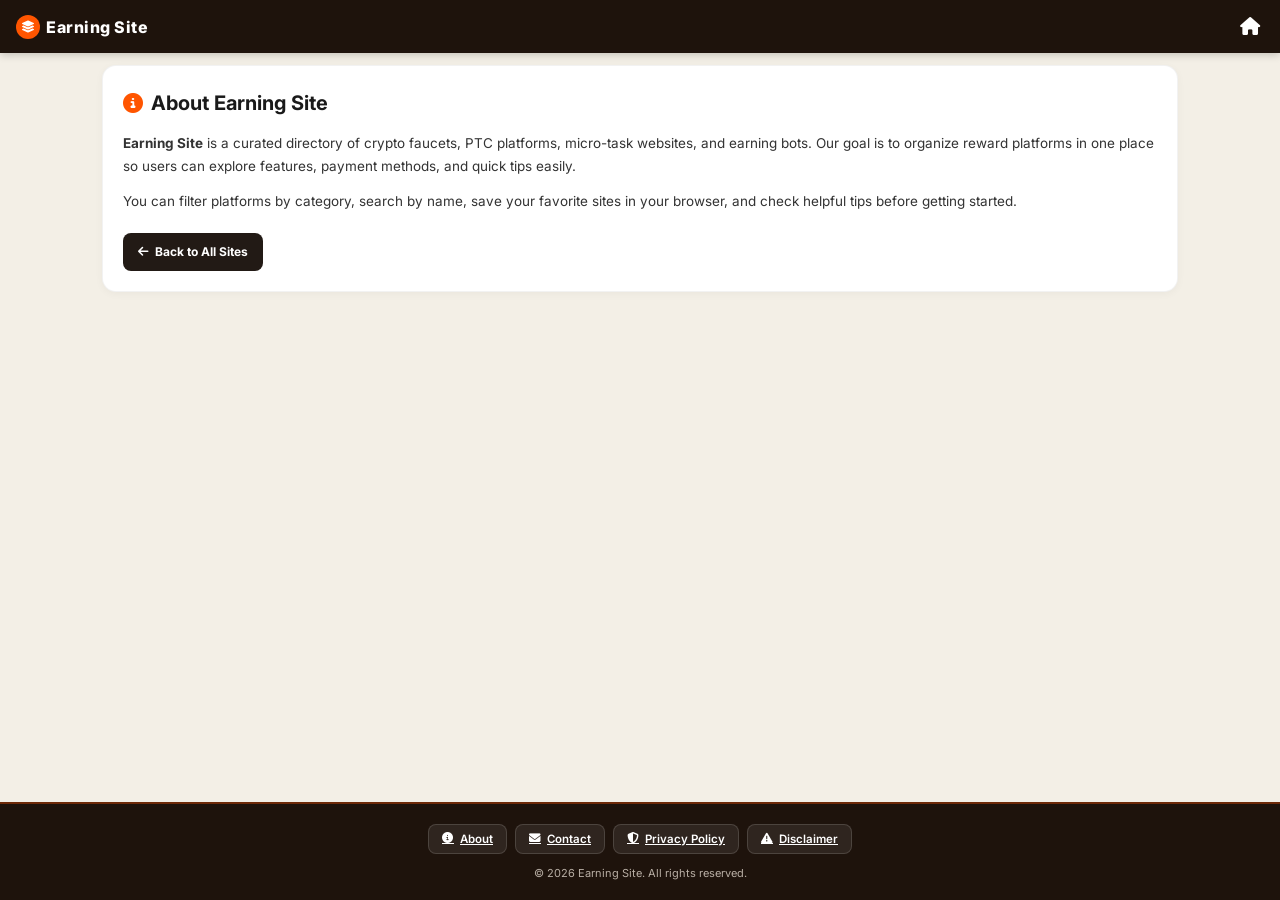
==== about.html @ e964b61c "Add about.html for Earning Site information" ====
<!DOCTYPE html>
<html lang="en">
<head>
    <meta charset="UTF-8">
    <meta name="viewport" content="width=device-width, initial-scale=1.0">
    <title>About - Earning Site</title>
    <link rel="stylesheet" href="https://cdnjs.cloudflare.com/ajax/libs/font-awesome/6.4.0/css/all.min.css">
    <link href="https://fonts.googleapis.com/css2?family=Inter:wght@400;500;600;700;800&display=swap" rel="stylesheet">
    <link rel="stylesheet" href="style.css">
    <style>
        .page-card {
            background: var(--card-bg);
            border-radius: 14px;
            padding: 20px;
            box-shadow: 0 2px 8px rgba(0, 0, 0, 0.04);
            border: 1px solid rgba(0, 0, 0, 0.05);
            line-height: 1.7;
            font-size: 13.5px;
            color: #333;
        }
        .page-card h1 {
            font-size: 20px;
            margin-bottom: 12px;
            color: var(--text-dark);
            display: flex;
            align-items: center;
            gap: 8px;
        }
        .page-card p {
            margin-bottom: 12px;
        }
        .back-link {
            display: inline-flex;
            align-items: center;
            gap: 6px;
            margin-top: 8px;
            background: var(--btn-dark);
            color: #fff;
            text-decoration: none;
            padding: 9px 15px;
            border-radius: 8px;
            font-size: 12px;
            font-weight: 700;
        }
        .back-link:hover {
            background: var(--accent-orange);
        }
    </style>
</head>
<body>
    <header>
        <div class="header-left">
            <a href="index.html" class="logo">
                <span class="logo-icon"><i class="fa-solid fa-layer-group"></i></span>
                Earning Site
            </a>
        </div>
        <a href="index.html" class="menu-btn" title="Home"><i class="fa-solid fa-house"></i></a>
    </header>

    <main class="container">
        <div class="page-card">
            <h1><i class="fa-solid fa-circle-info" style="color: var(--accent-orange);"></i> About Earning Site</h1>
            <p>
                <b>Earning Site</b> is a curated directory of crypto faucets, PTC platforms, micro-task websites, and earning bots. Our goal is to organize reward platforms in one place so users can explore features, payment methods, and quick tips easily.
            </p>
            <p>
                You can filter platforms by category, search by name, save your favorite sites in your browser, and check helpful tips before getting started.
            </p>
            <a href="index.html" class="back-link"><i class="fa-solid fa-arrow-left"></i> Back to All Sites</a>
        </div>
    </main>

    <footer>
        <div class="footer-inner">
            <div class="footer-links">
                <a href="about.html" class="footer-btn"><i class="fa-solid fa-circle-info"></i> About</a>
                <a href="contact.html" class="footer-btn"><i class="fa-solid fa-envelope"></i> Contact</a>
                <a href="privacy-policy.html" class="footer-btn"><i class="fa-solid fa-shield-halved"></i> Privacy Policy</a>
                <a href="disclaimer.html" class="footer-btn"><i class="fa-solid fa-triangle-exclamation"></i> Disclaimer</a>
            </div>
            <p class="footer-copy">© 2026 Earning Site. All rights reserved.</p>
        </div>
    </footer>
</body>
</html>
---- style.css ----
:root {
    --bg-cream: #F3EFE6;
    --header-dark: #1E130C;
    --card-bg: #FFFFFF;
    --highlight-bg: #FAF2E1;
    --text-dark: #1A1A1A;
    --text-muted: #666666;
    --accent-orange: #FF5500;
    --btn-dark: #221A15;
    --btn-brown: #3A2213;
}

* {
    margin: 0;
    padding: 0;
    box-sizing: border-box;
    font-family: 'Inter', sans-serif;
}

body {
    background-color: var(--bg-cream);
    color: var(--text-dark);
    min-height: 100vh;
    display: flex;
    flex-direction: column;
}

/* Header Section */
header {
    background-color: var(--header-dark);
    color: #fff;
    padding: 12px 16px;
    display: flex;
    align-items: center;
    justify-content: space-between;
    position: sticky;
    top: 0;
    z-index: 100;
    box-shadow: 0 2px 8px rgba(0, 0, 0, 0.2);
}

.header-left {
    display: flex;
    align-items: center;
    gap: 10px;
}

.logo {
    display: flex;
    align-items: center;
    gap: 6px;
    font-weight: 800;
    font-size: 16px;
    letter-spacing: 0.5px;
    text-decoration: none;
    color: #fff;
}

.logo-icon {
    background: var(--accent-orange);
    color: #fff;
    width: 24px;
    height: 24px;
    border-radius: 50%;
    display: flex;
    align-items: center;
    justify-content: center;
    font-size: 12px;
}

.gift-pill {
    background: linear-gradient(90deg, #FF5500, #FF7700);
    color: #fff;
    font-size: 10px;
    font-weight: 700;
    padding: 4px 10px;
    border-radius: 20px;
    border: none;
    cursor: pointer;
    display: inline-flex;
    align-items: center;
    gap: 4px;
    animation: pulse 2s infinite;
}

@keyframes pulse {
    0% { transform: scale(1); }
    50% { transform: scale(1.03); }
    100% { transform: scale(1); }
}

.menu-btn {
    background: none;
    border: none;
    color: #fff;
    font-size: 18px;
    cursor: pointer;
    padding: 4px;
}

/* Slide-out Side Menu */
.menu-overlay {
    position: fixed;
    inset: 0;
    background: rgba(0, 0, 0, 0.5);
    z-index: 200;
    display: none;
}

.menu-overlay.active {
    display: block;
}

.side-menu {
    position: fixed;
    top: 0;
    right: -280px;
    width: 260px;
    height: 100%;
    background: var(--header-dark);
    color: #fff;
    z-index: 201;
    padding: 18px;
    transition: right 0.3s ease;
    box-shadow: -4px 0 15px rgba(0, 0, 0, 0.3);
    overflow-y: auto;
}

.side-menu.active {
    right: 0;
}

.side-menu-header {
    display: flex;
    justify-content: space-between;
    align-items: center;
    padding-bottom: 14px;
    border-bottom: 1px solid rgba(255, 255, 255, 0.1);
    margin-bottom: 16px;
}

.close-menu-btn {
    background: none;
    border: none;
    color: #fff;
    font-size: 18px;
    cursor: pointer;
}

.menu-section-title {
    font-size: 10px;
    font-weight: 700;
    color: #999;
    letter-spacing: 0.8px;
    margin-bottom: 8px;
}

.side-menu-links {
    display: flex;
    flex-direction: column;
    gap: 6px;
}

.side-menu-links button,
.side-menu-links a {
    background: rgba(255, 255, 255, 0.05);
    border: none;
    color: #fff;
    text-align: left;
    padding: 10px 12px;
    border-radius: 8px;
    font-size: 13px;
    font-weight: 600;
    cursor: pointer;
    text-decoration: none;
    display: flex;
    align-items: center;
    gap: 10px;
    transition: background 0.2s;
}

.side-menu-links button:hover,
.side-menu-links a:hover {
    background: rgba(255, 85, 0, 0.2);
}

/* Filter & Search Bar */
.controls-container {
    max-width: 1100px;
    width: 100%;
    margin: 15px auto 5px;
    padding: 0 12px;
    display: flex;
    flex-wrap: wrap;
    gap: 10px;
    justify-content: space-between;
    align-items: center;
}

.search-box {
    flex: 1;
    min-width: 200px;
    position: relative;
}

.search-box input {
    width: 100%;
    padding: 8px 12px 8px 34px;
    border-radius: 10px;
    border: 1px solid #DFD8C8;
    background: #fff;
    font-size: 13px;
    outline: none;
}

.search-box i {
    position: absolute;
    left: 12px;
    top: 50%;
    transform: translateY(-50%);
    color: #888;
    font-size: 12px;
}

.filter-tabs {
    display: flex;
    gap: 6px;
    overflow-x: auto;
    padding-bottom: 2px;
}

.filter-btn {
    background: #fff;
    border: 1px solid #DFD8C8;
    padding: 6px 12px;
    border-radius: 8px;
    font-size: 11px;
    font-weight: 600;
    cursor: pointer;
    color: var(--text-dark);
    white-space: nowrap;
    transition: 0.2s;
}

.filter-btn.active,
.filter-btn:hover {
    background: var(--header-dark);
    color: #fff;
    border-color: var(--header-dark);
}

/* Grid Container */
.container {
    max-width: 1100px;
    width: 100%;
    margin: 12px auto 30px;
    padding: 0 12px;
    flex: 1;
}

.cards-grid {
    display: grid;
    grid-template-columns: repeat(2, 1fr);
    gap: 12px;
}

@media (min-width: 900px) {
    .cards-grid {
        grid-template-columns: repeat(3, 1fr);
        gap: 16px;
    }
}

/* Card Design */
.card {
    background: var(--card-bg);
    border-radius: 14px;
    padding: 12px;
    box-shadow: 0 2px 8px rgba(0, 0, 0, 0.04);
    border: 1px solid rgba(0, 0, 0, 0.05);
    display: flex;
    flex-direction: column;
    justify-content: space-between;
    transition: transform 0.2s ease, box-shadow 0.2s ease;
    position: relative;
}

.card:hover {
    transform: translateY(-2px);
    box-shadow: 0 6px 16px rgba(0, 0, 0, 0.08);
}

/* Card Top Row */
.card-header {
    display: flex;
    justify-content: space-between;
    align-items: flex-start;
    gap: 6px;
    margin-bottom: 10px;
}

.site-info {
    display: flex;
    align-items: center;
    gap: 8px;
}

.site-icon {
    width: 34px;
    height: 34px;
    border-radius: 8px;
    display: flex;
    align-items: center;
    justify-content: center;
    font-weight: 800;
    font-size: 14px;
    color: #fff;
    flex-shrink: 0;
}

.site-title h3 {
    font-size: 13px;
    font-weight: 700;
    color: var(--text-dark);
    line-height: 1.2;
}

.site-title span {
    font-size: 9px;
    font-weight: 600;
    color: #888;
    text-transform: uppercase;
    letter-spacing: 0.3px;
    display: block;
    margin-top: 2px;
}

/* Top Right Badges */
.badges {
    display: flex;
    flex-direction: column;
    align-items: flex-end;
    gap: 4px;
}

.badge {
    font-size: 8.5px;
    font-weight: 700;
    padding: 2px 7px;
    border-radius: 10px;
    display: inline-flex;
    align-items: center;
    gap: 3px;
    white-space: nowrap;
    text-transform: uppercase;
}

.badge-orange {
    background: #FF5500;
    color: #fff;
}

.badge-purple {
    background: #5B3DF5;
    color: #fff;
}

.badge-contest {
    background: #E9F7EF;
    color: #1E8449;
    border: 1px solid #C3E6CB;
    text-transform: capitalize;
}

/* Card Body */
.tagline {
    font-size: 9.5px;
    font-weight: 700;
    color: #333;
    text-transform: uppercase;
    margin-bottom: 6px;
    display: flex;
    align-items: center;
    gap: 4px;
}

.tagline i {
    color: #27AE60;
}

.highlight-box {
    background: var(--highlight-bg);
    border-radius: 6px;
    padding: 6px 8px;
    font-size: 10.5px;
    font-weight: 600;
    color: #4A3818;
    margin-bottom: 8px;
    display: flex;
    align-items: center;
    gap: 5px;
}

.features-list {
    list-style: none;
    margin-bottom: 10px;
}

.features-list li {
    font-size: 10px;
    color: var(--text-muted);
    margin-bottom: 4px;
    display: flex;
    align-items: center;
    gap: 5px;
}

.features-list li i {
    font-size: 9px;
    color: #555;
    width: 12px;
    text-align: center;
}

/* Card Action Row (Tips + Favorite) */
.card-actions {
    display: flex;
    justify-content: space-between;
    align-items: center;
    margin-bottom: 8px;
}

.action-icon-btn {
    background: #F5F2EB;
    border: 1px solid #E5DFD2;
    color: #555;
    font-size: 10px;
    font-weight: 600;
    padding: 3px 8px;
    border-radius: 6px;
    cursor: pointer;
    display: inline-flex;
    align-items: center;
    gap: 4px;
    transition: 0.2s;
}

.action-icon-btn:hover {
    background: #EAE4D7;
}

.fav-btn.active {
    color: #e74c3c;
    border-color: #fadbd8;
    background: #fdedec;
}

/* Card Footer */
.card-footer {
    display: flex;
    align-items: flex-end;
    justify-content: space-between;
    gap: 8px;
    margin-top: auto;
    padding-top: 6px;
    border-top: 1px dashed #EFEFEF;
}

.meta-info {
    display: flex;
    flex-direction: column;
    gap: 3px;
}

.meta-label {
    font-size: 8px;
    font-weight: 700;
    color: #888;
    text-transform: uppercase;
}

.meta-pill {
    background: #2C1D11;
    color: #F5C36A;
    font-size: 9px;
    font-weight: 700;
    padding: 3px 8px;
    border-radius: 12px;
    display: inline-flex;
    align-items: center;
    gap: 4px;
    white-space: nowrap;
}

.earn-btn {
    background: var(--btn-dark);
    color: #fff;
    text-decoration: none;
    font-size: 10px;
    font-weight: 700;
    padding: 8px 14px;
    border-radius: 8px;
    display: inline-flex;
    align-items: center;
    justify-content: center;
    gap: 5px;
    flex: 1;
    max-width: 140px;
    transition: background 0.2s;
}

.earn-btn:hover {
    background: var(--accent-orange);
}

.earn-btn.brown {
    background: var(--btn-brown);
}

.earn-btn.brown:hover {
    background: var(--accent-orange);
}

/* Footer Section */
footer {
    background-color: var(--header-dark);
    color: #fff;
    padding: 20px 16px;
    margin-top: auto;
    border-top: 2px solid rgba(255, 85, 0, 0.35);
}

.footer-inner {
    max-width: 1100px;
    margin: 0 auto;
    display: flex;
    flex-direction: column;
    align-items: center;
    gap: 12px;
    text-align: center;
}

.footer-links {
    display: flex;
    flex-wrap: wrap;
    justify-content: center;
    gap: 8px;
}

.footer-btn {
    background: rgba(255, 255, 255, 0.08);
    border: 1px solid rgba(255, 255, 255, 0.14);
    color: #fff;
    font-size: 11.5px;
    font-weight: 600;
    padding: 7px 13px;
    border-radius: 8px;
    cursor: pointer;
    display: inline-flex;
    align-items: center;
    gap: 6px;
    transition: all 0.2s ease;
}

.footer-btn:hover {
    background: var(--accent-orange);
    border-color: var(--accent-orange);
    transform: translateY(-1px);
}

.footer-copy {
    font-size: 11px;
    color: #B8AEA4;
}

/* Modals */
.modal-overlay {
    position: fixed;
    inset: 0;
    background: rgba(0, 0, 0, 0.55);
    z-index: 300;
    display: none;
    align-items: center;
    justify-content: center;
    padding: 16px;
}

.modal-overlay.active {
    display: flex;
}

.modal-box {
    background: #fff;
    width: 100%;
    max-width: 420px;
    border-radius: 14px;
    padding: 18px;
    box-shadow: 0 10px 30px rgba(0, 0, 0, 0.25);
}

.modal-header {
    display: flex;
    justify-content: space-between;
    align-items: center;
    padding-bottom: 10px;
    border-bottom: 1px solid #EEE;
    margin-bottom: 12px;
}

.modal-header h3 {
    font-size: 16px;
    font-weight: 700;
}

.close-modal {
    background: none;
    border: none;
    font-size: 18px;
    color: #666;
    cursor: pointer;
}

.modal-body {
    font-size: 13px;
    color: #444;
    line-height: 1.6;
    margin-bottom: 16px;
}

.modal-body p {
    margin-bottom: 10px;
}

.modal-list {
    list-style: none;
    display: flex;
    flex-direction: column;
    gap: 8px;
    font-size: 12.5px;
}

/* Mobile Adjustments */
@media (max-width: 400px) {
    .cards-grid {
        gap: 8px;
    }
    .card {
        padding: 9px;
    }
    .site-icon {
        width: 28px;
        height: 28px;
        font-size: 11px;
    }
    .site-title h3 {
        font-size: 11.5px;
    }
    .earn-btn {
        padding: 7px 8px;
        font-size: 9px;
    }
    .meta-pill {
        font-size: 8px;
        padding: 2px 6px;
    }
    }
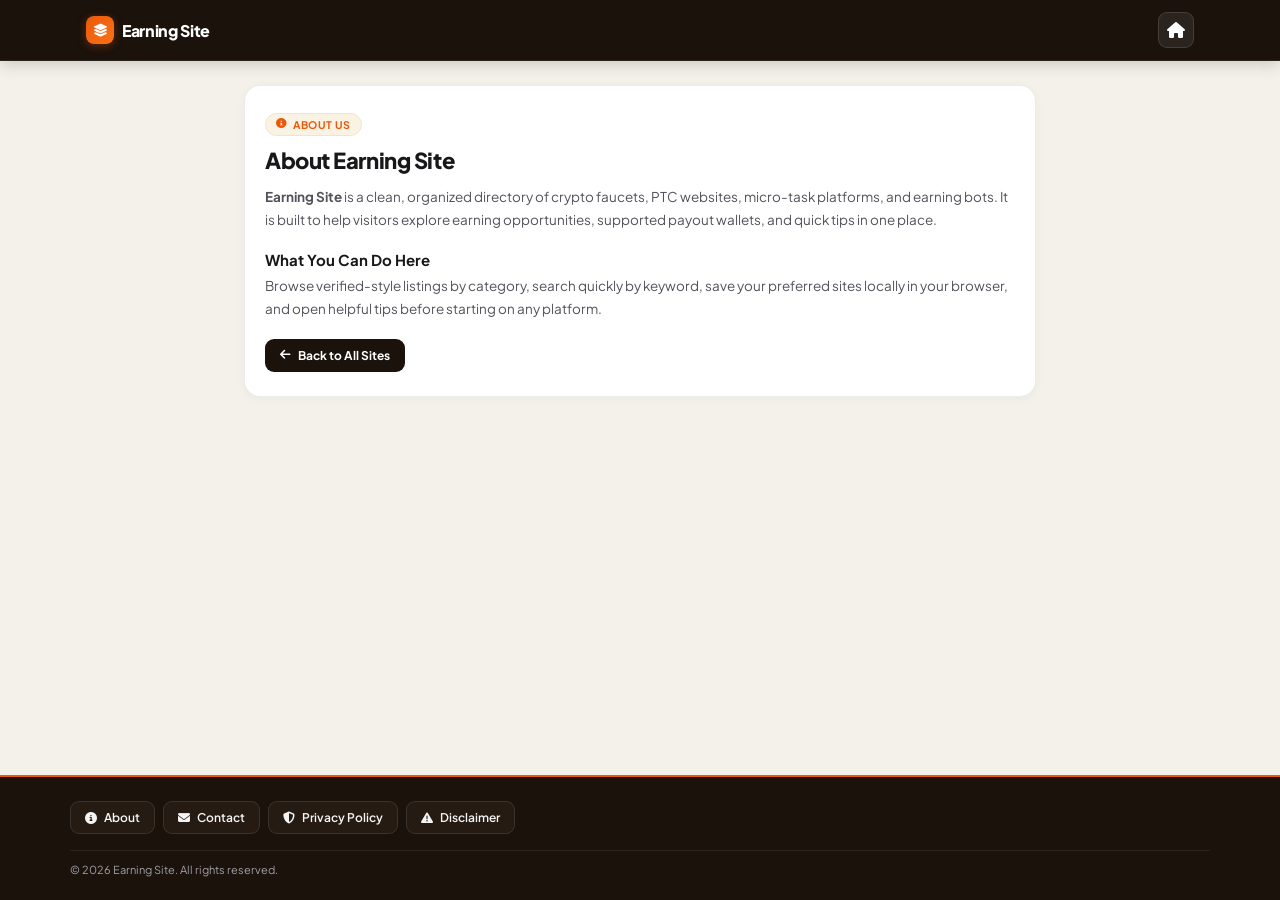
==== commit 830b0f3a: "Revise About page layout and content Updated the About page with new styles and content." ====
--- a/about.html
+++ b/about.html
@@ -5,81 +5,46 @@
     <meta name="viewport" content="width=device-width, initial-scale=1.0">
     <title>About - Earning Site</title>
     <link rel="stylesheet" href="https://cdnjs.cloudflare.com/ajax/libs/font-awesome/6.4.0/css/all.min.css">
-    <link href="https://fonts.googleapis.com/css2?family=Inter:wght@400;500;600;700;800&display=swap" rel="stylesheet">
+    <link href="https://fonts.googleapis.com/css2?family=Plus+Jakarta+Sans:wght@400;500;600;700;800&display=swap" rel="stylesheet">
     <link rel="stylesheet" href="style.css">
-    <style>
-        .page-card {
-            background: var(--card-bg);
-            border-radius: 14px;
-            padding: 20px;
-            box-shadow: 0 2px 8px rgba(0, 0, 0, 0.04);
-            border: 1px solid rgba(0, 0, 0, 0.05);
-            line-height: 1.7;
-            font-size: 13.5px;
-            color: #333;
-        }
-        .page-card h1 {
-            font-size: 20px;
-            margin-bottom: 12px;
-            color: var(--text-dark);
-            display: flex;
-            align-items: center;
-            gap: 8px;
-        }
-        .page-card p {
-            margin-bottom: 12px;
-        }
-        .back-link {
-            display: inline-flex;
-            align-items: center;
-            gap: 6px;
-            margin-top: 8px;
-            background: var(--btn-dark);
-            color: #fff;
-            text-decoration: none;
-            padding: 9px 15px;
-            border-radius: 8px;
-            font-size: 12px;
-            font-weight: 700;
-        }
-        .back-link:hover {
-            background: var(--accent-orange);
-        }
-    </style>
 </head>
 <body>
-    <header>
-        <div class="header-left">
-            <a href="index.html" class="logo">
-                <span class="logo-icon"><i class="fa-solid fa-layer-group"></i></span>
-                Earning Site
+    <header class="site-header">
+        <div class="header-inner">
+            <a href="index.html" class="brand-logo">
+                <span class="brand-badge"><i class="fa-solid fa-layer-group"></i></span>
+                <span>Earning Site</span>
             </a>
+            <a href="index.html" class="drawer-toggle" title="Back to Home"><i class="fa-solid fa-house"></i></a>
         </div>
-        <a href="index.html" class="menu-btn" title="Home"><i class="fa-solid fa-house"></i></a>
     </header>
 
-    <main class="container">
-        <div class="page-card">
-            <h1><i class="fa-solid fa-circle-info" style="color: var(--accent-orange);"></i> About Earning Site</h1>
+    <main class="content-wrap">
+        <article class="content-card">
+            <span class="page-kicker"><i class="fa-solid fa-circle-info"></i> About Us</span>
+            <h1>About Earning Site</h1>
             <p>
-                <b>Earning Site</b> is a curated directory of crypto faucets, PTC platforms, micro-task websites, and earning bots. Our goal is to organize reward platforms in one place so users can explore features, payment methods, and quick tips easily.
+                <b>Earning Site</b> is a clean, organized directory of crypto faucets, PTC websites, micro-task platforms, and earning bots. It is built to help visitors explore earning opportunities, supported payout wallets, and quick tips in one place.
             </p>
+            <h2>What You Can Do Here</h2>
             <p>
-                You can filter platforms by category, search by name, save your favorite sites in your browser, and check helpful tips before getting started.
+                Browse verified-style listings by category, search quickly by keyword, save your preferred sites locally in your browser, and open helpful tips before starting on any platform.
             </p>
-            <a href="index.html" class="back-link"><i class="fa-solid fa-arrow-left"></i> Back to All Sites</a>
-        </div>
+            <a href="index.html" class="back-btn"><i class="fa-solid fa-arrow-left"></i> Back to All Sites</a>
+        </article>
     </main>
 
-    <footer>
+    <footer class="site-footer">
         <div class="footer-inner">
-            <div class="footer-links">
-                <a href="about.html" class="footer-btn"><i class="fa-solid fa-circle-info"></i> About</a>
-                <a href="contact.html" class="footer-btn"><i class="fa-solid fa-envelope"></i> Contact</a>
-                <a href="privacy-policy.html" class="footer-btn"><i class="fa-solid fa-shield-halved"></i> Privacy Policy</a>
-                <a href="disclaimer.html" class="footer-btn"><i class="fa-solid fa-triangle-exclamation"></i> Disclaimer</a>
+            <nav class="footer-nav" aria-label="Footer Navigation">
+                <a href="about.html" class="footer-nav-link"><i class="fa-solid fa-circle-info"></i> About</a>
+                <a href="contact.html" class="footer-nav-link"><i class="fa-solid fa-envelope"></i> Contact</a>
+                <a href="privacy-policy.html" class="footer-nav-link"><i class="fa-solid fa-shield-halved"></i> Privacy Policy</a>
+                <a href="disclaimer.html" class="footer-nav-link"><i class="fa-solid fa-triangle-exclamation"></i> Disclaimer</a>
+            </nav>
+            <div class="footer-bottom">
+                <span>© 2026 Earning Site. All rights reserved.</span>
             </div>
-            <p class="footer-copy">© 2026 Earning Site. All rights reserved.</p>
         </div>
     </footer>
 </body>
--- a/style.css
+++ b/style.css
@@ -1,260 +1,317 @@
 :root {
-    --bg-cream: #F3EFE6;
-    --header-dark: #1E130C;
-    --card-bg: #FFFFFF;
-    --highlight-bg: #FAF2E1;
-    --text-dark: #1A1A1A;
-    --text-muted: #666666;
-    --accent-orange: #FF5500;
-    --btn-dark: #221A15;
-    --btn-brown: #3A2213;
+    --bg-canvas: #F4F1EA;
+    --surface-card: #FFFFFF;
+    --surface-warm: #FAF3E3;
+    --surface-subtle: #F8F6F1;
+    --nav-dark: #1A120B;
+    --nav-surface: #261B12;
+    --ink-primary: #18181B;
+    --ink-secondary: #52525B;
+    --ink-muted: #71717A;
+    --accent: #EA580C;
+    --accent-hover: #C2410C;
+    --gold-pill-bg: #271A10;
+    --gold-pill-text: #FBBF24;
+    --border-soft: #E5DEC9;
+    --border-card: rgba(24, 24, 27, 0.08);
+    --shadow-card: 0 2px 10px rgba(24, 24, 27, 0.04);
+    --shadow-hover: 0 8px 20px rgba(24, 24, 27, 0.09);
 }
 
 * {
     margin: 0;
     padding: 0;
     box-sizing: border-box;
-    font-family: 'Inter', sans-serif;
+    font-family: 'Plus Jakarta Sans', -apple-system, BlinkMacSystemFont, sans-serif;
 }
 
 body {
-    background-color: var(--bg-cream);
-    color: var(--text-dark);
+    background-color: var(--bg-canvas);
+    color: var(--ink-primary);
     min-height: 100vh;
     display: flex;
     flex-direction: column;
-}
-
-/* Header Section */
-header {
-    background-color: var(--header-dark);
-    color: #fff;
-    padding: 12px 16px;
-    display: flex;
-    align-items: center;
-    justify-content: space-between;
+    -webkit-font-smoothing: antialiased;
+}
+
+/* Header */
+.site-header {
+    background-color: var(--nav-dark);
+    color: #FFFFFF;
     position: sticky;
     top: 0;
     z-index: 100;
-    box-shadow: 0 2px 8px rgba(0, 0, 0, 0.2);
+    border-bottom: 1px solid rgba(255, 255, 255, 0.08);
+    box-shadow: 0 4px 14px rgba(0, 0, 0, 0.16);
+}
+
+.header-inner {
+    max-width: 1140px;
+    margin: 0 auto;
+    padding: 12px 16px;
+    display: flex;
+    align-items: center;
+    justify-content: space-between;
+    gap: 10px;
 }
 
 .header-left {
     display: flex;
     align-items: center;
     gap: 10px;
-}
-
-.logo {
-    display: flex;
-    align-items: center;
-    gap: 6px;
+    flex-wrap: wrap;
+}
+
+.brand-logo {
+    display: inline-flex;
+    align-items: center;
+    gap: 8px;
+    color: #FFFFFF;
+    text-decoration: none;
     font-weight: 800;
     font-size: 16px;
-    letter-spacing: 0.5px;
+    letter-spacing: -0.02em;
+}
+
+.brand-badge {
+    width: 28px;
+    height: 28px;
+    border-radius: 8px;
+    background: linear-gradient(135deg, var(--accent), #F97316);
+    color: #FFFFFF;
+    display: inline-flex;
+    align-items: center;
+    justify-content: center;
+    font-size: 13px;
+    box-shadow: 0 2px 8px rgba(234, 88, 12, 0.35);
+}
+
+.bonus-pill {
+    background: linear-gradient(135deg, #EA580C, #F97316);
+    color: #FFFFFF;
+    border: none;
+    border-radius: 999px;
+    padding: 5px 11px;
+    font-size: 10.5px;
+    font-weight: 700;
+    letter-spacing: 0.02em;
+    cursor: pointer;
+    display: inline-flex;
+    align-items: center;
+    gap: 5px;
+    transition: transform 0.18s ease, box-shadow 0.18s ease;
+}
+
+.bonus-pill:hover {
+    transform: translateY(-1px);
+    box-shadow: 0 4px 12px rgba(249, 115, 22, 0.4);
+}
+
+.drawer-toggle {
+    background: rgba(255, 255, 255, 0.08);
+    border: 1px solid rgba(255, 255, 255, 0.12);
+    color: #FFFFFF;
+    width: 36px;
+    height: 36px;
+    border-radius: 9px;
+    font-size: 16px;
+    cursor: pointer;
+    display: inline-flex;
+    align-items: center;
+    justify-content: center;
     text-decoration: none;
-    color: #fff;
-}
-
-.logo-icon {
-    background: var(--accent-orange);
-    color: #fff;
-    width: 24px;
-    height: 24px;
-    border-radius: 50%;
-    display: flex;
-    align-items: center;
-    justify-content: center;
-    font-size: 12px;
-}
-
-.gift-pill {
-    background: linear-gradient(90deg, #FF5500, #FF7700);
-    color: #fff;
-    font-size: 10px;
-    font-weight: 700;
-    padding: 4px 10px;
-    border-radius: 20px;
-    border: none;
-    cursor: pointer;
-    display: inline-flex;
-    align-items: center;
-    gap: 4px;
-    animation: pulse 2s infinite;
-}
-
-@keyframes pulse {
-    0% { transform: scale(1); }
-    50% { transform: scale(1.03); }
-    100% { transform: scale(1); }
-}
-
-.menu-btn {
-    background: none;
-    border: none;
-    color: #fff;
-    font-size: 18px;
-    cursor: pointer;
-    padding: 4px;
-}
-
-/* Slide-out Side Menu */
-.menu-overlay {
+    transition: background 0.2s ease;
+}
+
+.drawer-toggle:hover {
+    background: rgba(255, 255, 255, 0.16);
+}
+
+/* Slide-out Drawer */
+.drawer-backdrop {
     position: fixed;
     inset: 0;
-    background: rgba(0, 0, 0, 0.5);
+    background: rgba(15, 10, 6, 0.58);
+    backdrop-filter: blur(2px);
     z-index: 200;
     display: none;
 }
 
-.menu-overlay.active {
+.drawer-backdrop.active {
     display: block;
 }
 
-.side-menu {
+.nav-drawer {
     position: fixed;
     top: 0;
-    right: -280px;
-    width: 260px;
-    height: 100%;
-    background: var(--header-dark);
-    color: #fff;
+    right: -290px;
+    width: 280px;
+    max-width: 85vw;
+    height: 100vh;
+    background: var(--nav-dark);
+    color: #FFFFFF;
     z-index: 201;
-    padding: 18px;
-    transition: right 0.3s ease;
-    box-shadow: -4px 0 15px rgba(0, 0, 0, 0.3);
+    padding: 18px 16px;
+    transition: right 0.28s cubic-bezier(0.22, 1, 0.36, 1);
     overflow-y: auto;
-}
-
-.side-menu.active {
+    border-left: 1px solid rgba(255, 255, 255, 0.08);
+}
+
+.nav-drawer.active {
     right: 0;
 }
 
-.side-menu-header {
-    display: flex;
-    justify-content: space-between;
-    align-items: center;
+.drawer-top {
+    display: flex;
+    align-items: center;
+    justify-content: space-between;
     padding-bottom: 14px;
+    margin-bottom: 16px;
     border-bottom: 1px solid rgba(255, 255, 255, 0.1);
-    margin-bottom: 16px;
-}
-
-.close-menu-btn {
-    background: none;
+}
+
+.drawer-close {
+    background: rgba(255, 255, 255, 0.08);
     border: none;
-    color: #fff;
-    font-size: 18px;
+    color: #FFFFFF;
+    width: 32px;
+    height: 32px;
+    border-radius: 8px;
     cursor: pointer;
-}
-
-.menu-section-title {
+    font-size: 15px;
+}
+
+.drawer-section {
+    margin-bottom: 18px;
+    display: flex;
+    flex-direction: column;
+    gap: 5px;
+}
+
+.drawer-label {
     font-size: 10px;
     font-weight: 700;
-    color: #999;
-    letter-spacing: 0.8px;
-    margin-bottom: 8px;
-}
-
-.side-menu-links {
-    display: flex;
-    flex-direction: column;
-    gap: 6px;
-}
-
-.side-menu-links button,
-.side-menu-links a {
-    background: rgba(255, 255, 255, 0.05);
+    letter-spacing: 0.08em;
+    color: #A1A1AA;
+    padding: 0 8px 4px;
+}
+
+.drawer-link {
+    background: transparent;
     border: none;
-    color: #fff;
-    text-align: left;
-    padding: 10px 12px;
-    border-radius: 8px;
+    color: #F4F4F5;
+    text-decoration: none;
     font-size: 13px;
     font-weight: 600;
+    padding: 9px 10px;
+    border-radius: 8px;
+    display: flex;
+    align-items: center;
+    gap: 10px;
+    text-align: left;
     cursor: pointer;
-    text-decoration: none;
-    display: flex;
-    align-items: center;
+    transition: background 0.18s ease, color 0.18s ease;
+}
+
+.drawer-link i {
+    width: 16px;
+    text-align: center;
+    color: #D4D4D8;
+}
+
+.drawer-link:hover {
+    background: var(--nav-surface);
+    color: #FFFFFF;
+}
+
+/* Search & Filter Toolbar */
+.toolbar-wrap {
+    max-width: 1140px;
+    width: 100%;
+    margin: 16px auto 4px;
+    padding: 0 14px;
+}
+
+.toolbar-inner {
+    background: rgba(255, 255, 255, 0.65);
+    border: 1px solid var(--border-soft);
+    border-radius: 14px;
+    padding: 10px 12px;
+    display: flex;
+    flex-wrap: wrap;
+    align-items: center;
+    justify-content: space-between;
     gap: 10px;
-    transition: background 0.2s;
-}
-
-.side-menu-links button:hover,
-.side-menu-links a:hover {
-    background: rgba(255, 85, 0, 0.2);
-}
-
-/* Filter & Search Bar */
-.controls-container {
-    max-width: 1100px;
-    width: 100%;
-    margin: 15px auto 5px;
-    padding: 0 12px;
-    display: flex;
-    flex-wrap: wrap;
-    gap: 10px;
-    justify-content: space-between;
-    align-items: center;
-}
-
-.search-box {
+}
+
+.search-field {
     flex: 1;
-    min-width: 200px;
+    min-width: 210px;
     position: relative;
 }
 
-.search-box input {
-    width: 100%;
-    padding: 8px 12px 8px 34px;
-    border-radius: 10px;
-    border: 1px solid #DFD8C8;
-    background: #fff;
-    font-size: 13px;
-    outline: none;
-}
-
-.search-box i {
+.search-field i {
     position: absolute;
     left: 12px;
     top: 50%;
     transform: translateY(-50%);
-    color: #888;
-    font-size: 12px;
-}
-
-.filter-tabs {
+    color: var(--ink-muted);
+    font-size: 12.5px;
+}
+
+.search-field input {
+    width: 100%;
+    padding: 8px 12px 8px 35px;
+    border-radius: 9px;
+    border: 1px solid var(--border-soft);
+    background: #FFFFFF;
+    color: var(--ink-primary);
+    font-size: 12.5px;
+    outline: none;
+    transition: border-color 0.2s ease, box-shadow 0.2s ease;
+}
+
+.search-field input:focus {
+    border-color: var(--accent);
+    box-shadow: 0 0 0 3px rgba(234, 88, 12, 0.12);
+}
+
+.filter-group {
     display: flex;
     gap: 6px;
     overflow-x: auto;
     padding-bottom: 2px;
 }
 
-.filter-btn {
-    background: #fff;
-    border: 1px solid #DFD8C8;
-    padding: 6px 12px;
-    border-radius: 8px;
+.chip-btn {
+    background: #FFFFFF;
+    border: 1px solid var(--border-soft);
+    color: var(--ink-primary);
+    padding: 7px 12px;
+    border-radius: 9px;
     font-size: 11px;
-    font-weight: 600;
+    font-weight: 700;
     cursor: pointer;
-    color: var(--text-dark);
     white-space: nowrap;
-    transition: 0.2s;
-}
-
-.filter-btn.active,
-.filter-btn:hover {
-    background: var(--header-dark);
-    color: #fff;
-    border-color: var(--header-dark);
-}
-
-/* Grid Container */
-.container {
-    max-width: 1100px;
+    transition: all 0.18s ease;
+}
+
+.chip-btn:hover {
+    border-color: var(--nav-dark);
+}
+
+.chip-btn.active {
+    background: var(--nav-dark);
+    color: #FFFFFF;
+    border-color: var(--nav-dark);
+}
+
+/* Main Container & Grid */
+.main-wrap {
+    max-width: 1140px;
     width: 100%;
-    margin: 12px auto 30px;
-    padding: 0 12px;
+    margin: 12px auto 34px;
+    padding: 0 14px;
     flex: 1;
 }
 
@@ -264,320 +321,449 @@
     gap: 12px;
 }
 
-@media (min-width: 900px) {
+@media (min-width: 860px) {
     .cards-grid {
         grid-template-columns: repeat(3, 1fr);
         gap: 16px;
     }
 }
 
-/* Card Design */
-.card {
-    background: var(--card-bg);
+/* Earning Cards */
+.site-card {
+    background: var(--surface-card);
     border-radius: 14px;
-    padding: 12px;
-    box-shadow: 0 2px 8px rgba(0, 0, 0, 0.04);
-    border: 1px solid rgba(0, 0, 0, 0.05);
+    padding: 13px;
+    border: 1px solid var(--border-card);
+    box-shadow: var(--shadow-card);
     display: flex;
     flex-direction: column;
     justify-content: space-between;
-    transition: transform 0.2s ease, box-shadow 0.2s ease;
-    position: relative;
-}
-
-.card:hover {
+    transition: transform 0.2s ease, box-shadow 0.2s ease, border-color 0.2s ease;
+}
+
+.site-card:hover {
     transform: translateY(-2px);
-    box-shadow: 0 6px 16px rgba(0, 0, 0, 0.08);
-}
-
-/* Card Top Row */
-.card-header {
-    display: flex;
-    justify-content: space-between;
+    box-shadow: var(--shadow-hover);
+    border-color: rgba(234, 88, 12, 0.25);
+}
+
+.card-top {
+    display: flex;
     align-items: flex-start;
+    justify-content: space-between;
     gap: 6px;
     margin-bottom: 10px;
 }
 
-.site-info {
+.card-brand {
     display: flex;
     align-items: center;
     gap: 8px;
-}
-
-.site-icon {
+    min-width: 0;
+}
+
+.card-avatar {
     width: 34px;
     height: 34px;
-    border-radius: 8px;
+    border-radius: 9px;
+    color: #FFFFFF;
+    font-weight: 800;
+    font-size: 13px;
     display: flex;
     align-items: center;
     justify-content: center;
-    font-weight: 800;
-    font-size: 14px;
-    color: #fff;
     flex-shrink: 0;
 }
 
-.site-title h3 {
+.card-title-wrap h3 {
     font-size: 13px;
     font-weight: 700;
-    color: var(--text-dark);
-    line-height: 1.2;
-}
-
-.site-title span {
+    color: var(--ink-primary);
+    line-height: 1.25;
+}
+
+.card-title-wrap span {
+    display: block;
     font-size: 9px;
-    font-weight: 600;
-    color: #888;
-    text-transform: uppercase;
-    letter-spacing: 0.3px;
-    display: block;
+    font-weight: 700;
+    color: var(--ink-muted);
+    letter-spacing: 0.04em;
     margin-top: 2px;
 }
 
-/* Top Right Badges */
-.badges {
+.card-badges {
     display: flex;
     flex-direction: column;
     align-items: flex-end;
     gap: 4px;
-}
-
-.badge {
+    flex-shrink: 0;
+}
+
+.pill-badge {
     font-size: 8.5px;
     font-weight: 700;
     padding: 2px 7px;
-    border-radius: 10px;
+    border-radius: 999px;
     display: inline-flex;
     align-items: center;
     gap: 3px;
     white-space: nowrap;
+}
+
+.pill-orange {
+    background: var(--accent);
+    color: #FFFFFF;
+}
+
+.pill-purple {
+    background: #4F46E5;
+    color: #FFFFFF;
+}
+
+.pill-status {
+    background: #ECFDF5;
+    color: #047857;
+    border: 1px solid #A7F3D0;
+}
+
+.card-subline {
+    font-size: 9.5px;
+    font-weight: 700;
+    color: #27272A;
     text-transform: uppercase;
-}
-
-.badge-orange {
-    background: #FF5500;
-    color: #fff;
-}
-
-.badge-purple {
-    background: #5B3DF5;
-    color: #fff;
-}
-
-.badge-contest {
-    background: #E9F7EF;
-    color: #1E8449;
-    border: 1px solid #C3E6CB;
-    text-transform: capitalize;
-}
-
-/* Card Body */
-.tagline {
-    font-size: 9.5px;
-    font-weight: 700;
-    color: #333;
-    text-transform: uppercase;
-    margin-bottom: 6px;
-    display: flex;
-    align-items: center;
-    gap: 4px;
-}
-
-.tagline i {
-    color: #27AE60;
-}
-
-.highlight-box {
-    background: var(--highlight-bg);
-    border-radius: 6px;
-    padding: 6px 8px;
+    margin-bottom: 7px;
+    display: flex;
+    align-items: center;
+    gap: 5px;
+}
+
+.card-subline i {
+    color: #16A34A;
+}
+
+.card-promo {
+    background: var(--surface-warm);
+    border: 1px solid #F3E5C4;
+    color: #453214;
     font-size: 10.5px;
     font-weight: 600;
-    color: #4A3818;
+    padding: 6px 8px;
+    border-radius: 8px;
     margin-bottom: 8px;
     display: flex;
     align-items: center;
-    gap: 5px;
-}
-
-.features-list {
+    gap: 6px;
+}
+
+.card-points {
     list-style: none;
     margin-bottom: 10px;
 }
 
-.features-list li {
+.card-points li {
     font-size: 10px;
-    color: var(--text-muted);
+    color: var(--ink-secondary);
     margin-bottom: 4px;
     display: flex;
     align-items: center;
-    gap: 5px;
-}
-
-.features-list li i {
+    gap: 6px;
+}
+
+.card-points li i {
     font-size: 9px;
-    color: #555;
+    color: #71717A;
     width: 12px;
     text-align: center;
 }
 
-/* Card Action Row (Tips + Favorite) */
-.card-actions {
-    display: flex;
-    justify-content: space-between;
-    align-items: center;
+.card-tools {
+    display: flex;
+    align-items: center;
+    justify-content: space-between;
+    gap: 6px;
     margin-bottom: 8px;
 }
 
-.action-icon-btn {
-    background: #F5F2EB;
-    border: 1px solid #E5DFD2;
-    color: #555;
+.tool-btn {
+    background: var(--surface-subtle);
+    border: 1px solid #E4E4E7;
+    color: #3F3F46;
     font-size: 10px;
     font-weight: 600;
-    padding: 3px 8px;
-    border-radius: 6px;
+    padding: 4px 8px;
+    border-radius: 7px;
     cursor: pointer;
     display: inline-flex;
     align-items: center;
     gap: 4px;
-    transition: 0.2s;
-}
-
-.action-icon-btn:hover {
-    background: #EAE4D7;
-}
-
-.fav-btn.active {
-    color: #e74c3c;
-    border-color: #fadbd8;
-    background: #fdedec;
-}
-
-/* Card Footer */
-.card-footer {
+    transition: all 0.15s ease;
+}
+
+.tool-btn:hover {
+    background: #EFECE6;
+}
+
+.tool-btn.saved {
+    color: #E11D48;
+    background: #FFF1F2;
+    border-color: #FECDD3;
+}
+
+.card-bottom {
     display: flex;
     align-items: flex-end;
     justify-content: space-between;
     gap: 8px;
-    margin-top: auto;
-    padding-top: 6px;
-    border-top: 1px dashed #EFEFEF;
-}
-
-.meta-info {
+    padding-top: 8px;
+    border-top: 1px dashed #E4E4E7;
+}
+
+.payout-box {
     display: flex;
     flex-direction: column;
     gap: 3px;
 }
 
-.meta-label {
+.payout-label {
     font-size: 8px;
     font-weight: 700;
-    color: #888;
-    text-transform: uppercase;
-}
-
-.meta-pill {
-    background: #2C1D11;
-    color: #F5C36A;
+    color: var(--ink-muted);
+    letter-spacing: 0.04em;
+}
+
+.payout-pill {
+    background: var(--gold-pill-bg);
+    color: var(--gold-pill-text);
     font-size: 9px;
     font-weight: 700;
-    padding: 3px 8px;
-    border-radius: 12px;
+    padding: 4px 8px;
+    border-radius: 999px;
     display: inline-flex;
     align-items: center;
     gap: 4px;
     white-space: nowrap;
 }
 
-.earn-btn {
-    background: var(--btn-dark);
-    color: #fff;
+.action-btn {
     text-decoration: none;
+    color: #FFFFFF;
     font-size: 10px;
     font-weight: 700;
-    padding: 8px 14px;
-    border-radius: 8px;
+    padding: 8px 12px;
+    border-radius: 9px;
     display: inline-flex;
     align-items: center;
     justify-content: center;
     gap: 5px;
+    cursor: pointer;
+    border: none;
+    transition: background 0.18s ease, transform 0.15s ease;
+}
+
+.primary-action {
+    background: var(--nav-dark);
     flex: 1;
-    max-width: 140px;
-    transition: background 0.2s;
-}
-
-.earn-btn:hover {
-    background: var(--accent-orange);
-}
-
-.earn-btn.brown {
-    background: var(--btn-brown);
-}
-
-.earn-btn.brown:hover {
-    background: var(--accent-orange);
-}
-
-/* Footer Section */
-footer {
-    background-color: var(--header-dark);
-    color: #fff;
-    padding: 20px 16px;
+    max-width: 138px;
+}
+
+.primary-action:hover {
+    background: var(--accent);
+}
+
+.accent-action {
+    background: var(--accent);
+}
+
+.accent-action:hover {
+    background: var(--accent-hover);
+}
+
+.full-width {
+    max-width: 100%;
+    width: 100%;
+    padding: 10px 14px;
+    font-size: 11.5px;
+}
+
+/* Professional Footer */
+.site-footer {
+    background-color: var(--nav-dark);
+    color: #FFFFFF;
+    border-top: 2px solid var(--accent);
+    padding: 24px 16px;
     margin-top: auto;
-    border-top: 2px solid rgba(255, 85, 0, 0.35);
 }
 
 .footer-inner {
-    max-width: 1100px;
+    max-width: 1140px;
     margin: 0 auto;
     display: flex;
     flex-direction: column;
-    align-items: center;
-    gap: 12px;
-    text-align: center;
-}
-
-.footer-links {
+    gap: 16px;
+}
+
+.footer-brand-row {
     display: flex;
     flex-wrap: wrap;
-    justify-content: center;
+    align-items: center;
+    justify-content: space-between;
     gap: 8px;
 }
 
-.footer-btn {
-    background: rgba(255, 255, 255, 0.08);
-    border: 1px solid rgba(255, 255, 255, 0.14);
-    color: #fff;
+.small-logo {
+    font-size: 15px;
+}
+
+.footer-tagline {
     font-size: 11.5px;
+    color: #A1A1AA;
+}
+
+.footer-nav {
+    display: flex;
+    flex-wrap: wrap;
+    gap: 8px;
+}
+
+.footer-nav-link {
+    text-decoration: none;
+    color: #F4F4F5;
+    background: var(--nav-surface);
+    border: 1px solid rgba(255, 255, 255, 0.1);
+    padding: 8px 14px;
+    border-radius: 9px;
+    font-size: 12px;
     font-weight: 600;
-    padding: 7px 13px;
-    border-radius: 8px;
-    cursor: pointer;
+    display: inline-flex;
+    align-items: center;
+    gap: 7px;
+    transition: all 0.18s ease;
+}
+
+.footer-nav-link:hover {
+    background: var(--accent);
+    border-color: var(--accent);
+    color: #FFFFFF;
+}
+
+.footer-bottom {
+    padding-top: 12px;
+    border-top: 1px solid rgba(255, 255, 255, 0.08);
+    font-size: 11px;
+    color: #A1A1AA;
+    display: flex;
+    justify-content: space-between;
+    flex-wrap: wrap;
+    gap: 8px;
+}
+
+/* Dedicated Static Content Pages (About, Contact, Privacy, Disclaimer) */
+.content-wrap {
+    max-width: 820px;
+    width: 100%;
+    margin: 24px auto 40px;
+    padding: 0 14px;
+    flex: 1;
+}
+
+.content-card {
+    background: var(--surface-card);
+    border: 1px solid var(--border-card);
+    border-radius: 16px;
+    padding: 24px 20px;
+    box-shadow: var(--shadow-card);
+}
+
+.page-kicker {
     display: inline-flex;
     align-items: center;
     gap: 6px;
-    transition: all 0.2s ease;
-}
-
-.footer-btn:hover {
-    background: var(--accent-orange);
-    border-color: var(--accent-orange);
-    transform: translateY(-1px);
-}
-
-.footer-copy {
-    font-size: 11px;
-    color: #B8AEA4;
-}
-
-/* Modals */
-.modal-overlay {
+    background: var(--surface-warm);
+    color: var(--accent);
+    border: 1px solid #F3E5C4;
+    font-size: 10.5px;
+    font-weight: 700;
+    padding: 4px 10px;
+    border-radius: 999px;
+    margin-bottom: 10px;
+    text-transform: uppercase;
+    letter-spacing: 0.04em;
+}
+
+.content-card h1 {
+    font-size: 22px;
+    font-weight: 800;
+    color: var(--ink-primary);
+    margin-bottom: 12px;
+    letter-spacing: -0.02em;
+}
+
+.content-card h2 {
+    font-size: 15px;
+    font-weight: 700;
+    color: var(--ink-primary);
+    margin: 18px 0 6px;
+}
+
+.content-card p {
+    font-size: 13.5px;
+    line-height: 1.7;
+    color: var(--ink-secondary);
+    margin-bottom: 12px;
+}
+
+.info-panel {
+    background: var(--surface-warm);
+    border: 1px solid #F3E5C4;
+    border-radius: 12px;
+    padding: 14px;
+    margin: 14px 0 18px;
+}
+
+.info-panel p {
+    margin-bottom: 8px;
+    color: #3F2E12;
+}
+
+.info-panel p:last-child {
+    margin-bottom: 0;
+}
+
+.info-panel a {
+    color: var(--accent);
+    font-weight: 700;
+    text-decoration: none;
+}
+
+.info-panel a:hover {
+    text-decoration: underline;
+}
+
+.back-btn {
+    display: inline-flex;
+    align-items: center;
+    gap: 7px;
+    text-decoration: none;
+    background: var(--nav-dark);
+    color: #FFFFFF;
+    font-size: 12px;
+    font-weight: 700;
+    padding: 9px 15px;
+    border-radius: 9px;
+    margin-top: 6px;
+    transition: background 0.18s ease;
+}
+
+.back-btn:hover {
+    background: var(--accent);
+}
+
+/* Modals (Only for Quick Tips & Welcome Gift) */
+.modal-backdrop {
     position: fixed;
     inset: 0;
-    background: rgba(0, 0, 0, 0.55);
+    background: rgba(15, 10, 6, 0.58);
+    backdrop-filter: blur(2px);
     z-index: 300;
     display: none;
     align-items: center;
@@ -585,82 +771,88 @@
     padding: 16px;
 }
 
-.modal-overlay.active {
-    display: flex;
-}
-
-.modal-box {
-    background: #fff;
+.modal-backdrop.active {
+    display: flex;
+}
+
+.modal-card {
+    background: var(--surface-card);
     width: 100%;
-    max-width: 420px;
-    border-radius: 14px;
+    max-width: 410px;
+    border-radius: 16px;
     padding: 18px;
-    box-shadow: 0 10px 30px rgba(0, 0, 0, 0.25);
-}
-
-.modal-header {
-    display: flex;
-    justify-content: space-between;
-    align-items: center;
+    box-shadow: 0 16px 36px rgba(0, 0, 0, 0.25);
+    border: 1px solid var(--border-card);
+}
+
+.modal-head {
+    display: flex;
+    align-items: center;
+    justify-content: space-between;
     padding-bottom: 10px;
-    border-bottom: 1px solid #EEE;
     margin-bottom: 12px;
-}
-
-.modal-header h3 {
-    font-size: 16px;
-    font-weight: 700;
-}
-
-.close-modal {
-    background: none;
+    border-bottom: 1px solid #ECECE8;
+}
+
+.modal-head h3 {
+    font-size: 15px;
+    font-weight: 700;
+}
+
+.modal-close {
+    background: var(--surface-subtle);
     border: none;
-    font-size: 18px;
-    color: #666;
+    width: 30px;
+    height: 30px;
+    border-radius: 8px;
+    color: var(--ink-secondary);
     cursor: pointer;
-}
-
-.modal-body {
+    font-size: 14px;
+}
+
+.modal-content {
     font-size: 13px;
-    color: #444;
     line-height: 1.6;
-    margin-bottom: 16px;
-}
-
-.modal-body p {
-    margin-bottom: 10px;
-}
-
-.modal-list {
+    color: var(--ink-secondary);
+    margin-bottom: 14px;
+}
+
+.guide-list {
     list-style: none;
     display: flex;
     flex-direction: column;
     gap: 8px;
+    margin-top: 10px;
     font-size: 12.5px;
 }
 
-/* Mobile Adjustments */
+.guide-list i {
+    color: #16A34A;
+    margin-right: 4px;
+}
+
+/* Small Screen Adjustments */
 @media (max-width: 400px) {
     .cards-grid {
         gap: 8px;
     }
-    .card {
-        padding: 9px;
+    .site-card {
+        padding: 10px;
     }
-    .site-icon {
+    .card-avatar {
         width: 28px;
         height: 28px;
         font-size: 11px;
     }
-    .site-title h3 {
+    .card-title-wrap h3 {
         font-size: 11.5px;
     }
-    .earn-btn {
+    .primary-action {
         padding: 7px 8px;
         font-size: 9px;
     }
-    .meta-pill {
+    .payout-pill {
         font-size: 8px;
-        padding: 2px 6px;
+        padding: 3px 6px;
     }
-    }
+}
